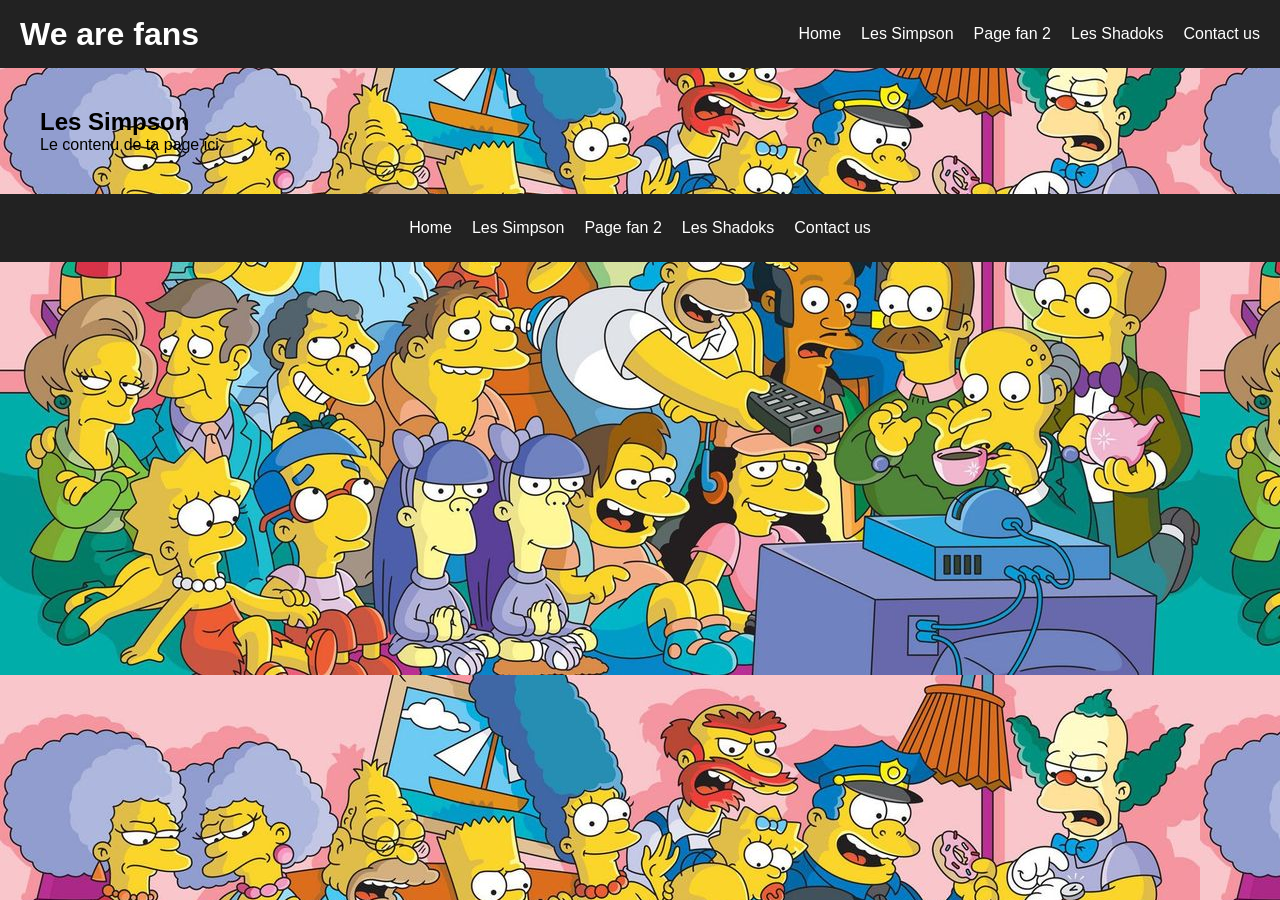
==== page-fan1/fansite1.html @ 645e931c "mise en place de ma fan page" ====
<!DOCTYPE html>
<html lang="fr">
<head>
    <meta charset="utf-8">
    <meta name="viewport" content="width=device-width, initial-scale=1">
    <title>Home | We are fans</title>
    <link rel="stylesheet" href="/css/styles.css">
    <link rel="stylesheet" href="./fansite1.css">
</head>
<body>
    <header class="my-header">
        <h1 class="logo">We are fans</h1>
        <input type="checkbox" id="menu-toggle" class="menu-toggle">
        <label for="menu-toggle" class="burger" aria-label="Ouvrir le menu">
            <span></span>
            <span></span>
            <span></span>
        </label>
        <nav class="my-nav">
            <ul>
                <li><a href="/index.html">Home</a></li>
                <li><a href="#">Les Simpson</a></li>
                <li><a href="/page-fan2/fansite2.html">Page fan 2</a></li>
                <li><a href="/page-fan3/fansite3.html">Les Shadoks</a></li>
                <li><a href="/pages/formulaire.html">Contact us</a></li>
            </ul>
        </nav>
    </header>
    <main>
        <section>
            <h2>Les Simpson</h2>
            <p>Le contenu de ta page ici.</p>
        </section>
    </main>
    <footer class="myfooter">
        <nav>
            <ul>
                <li><a href="/index.html">Home</a></li>
                <li><a href="#">Les Simpson</a></li>
                <li><a href="/page-fan2/fansite2.html">Page fan 2</a></li>
                <li><a href="/page-fan3/fansite3.html">Les Shadoks</a></li>
                <li><a href="/pages/formulaire.html">Contact us</a></li>
            </ul>
        </nav>
    </footer>
</body>
</html>
---- css/styles.css ----
* {
    margin: 0;
    padding: 0;
    box-sizing: border-box;
}

body {
    font-family: Arial, sans-serif;
    background-color: #f5f5f5;
}

ul {
    list-style: none;
}

a {
    text-decoration: none;
    color: white;
}

a:hover {
    color: orange;
}

header {
    position: sticky;   
    top: 0;
    background-color: #222;
    color: white;
    padding: 15px 20px;

    display: flex;                   
    justify-content: space-between;  
    align-items: center;             
    flex-wrap: wrap;                 
}

#menu-toggle {
    display: none;
}

.burger {
    cursor: pointer;   
}

.burger span {
    display: block;
    width: 30px;
    height: 3px;
    background-color: white;
    margin: 5px 0;
}

.my-nav {
    display: none;
    width: 100%;
}

.my-nav li {
    padding: 10px 0;
}

#menu-toggle:checked ~ .my-nav {
    display: block;
}

section {
    background-color: white;
    margin: 20px;
    padding: 20px;
}

.cartes {
    margin: 20px;
}
 
.carte {
    background-color: white;
    margin-bottom: 20px;   
}

.carte img {
    width: 100%;
    display: block;    
}
 
.carte h3, .carte p {
    padding: 10px 15px;
}

footer {
    background-color: #222;
    padding: 20px;
    text-align: center;
}

footer li {
    padding: 5px 0;
}

@media (min-width: 768px) {

    .burger {
        display: none;
    }

    .my-nav {
        display: block;
        width: auto;
    }

    .my-nav ul, footer ul {
        display: flex;
        gap: 20px;
    }

    footer ul {
        justify-content: center;
    }
}

@media (min-width: 1024px) {

    section {
        max-width: 1000px;
        margin: 40px auto;
    }
 
    .cartes {
        display: flex;
        gap: 20px;
        max-width: 1000px;
        margin: 40px auto;
    }
 
    .carte {
        flex: 1;
        margin-bottom: 0;
    }
}
---- page-fan1/fansite1.css ----
body {
    font-family: Arial, sans-serif;
    background-image: url('./images/background.jpg')
}

section {
    background-color: transparent;
    margin: 20px;
    padding: 20px;
    color: black;
}
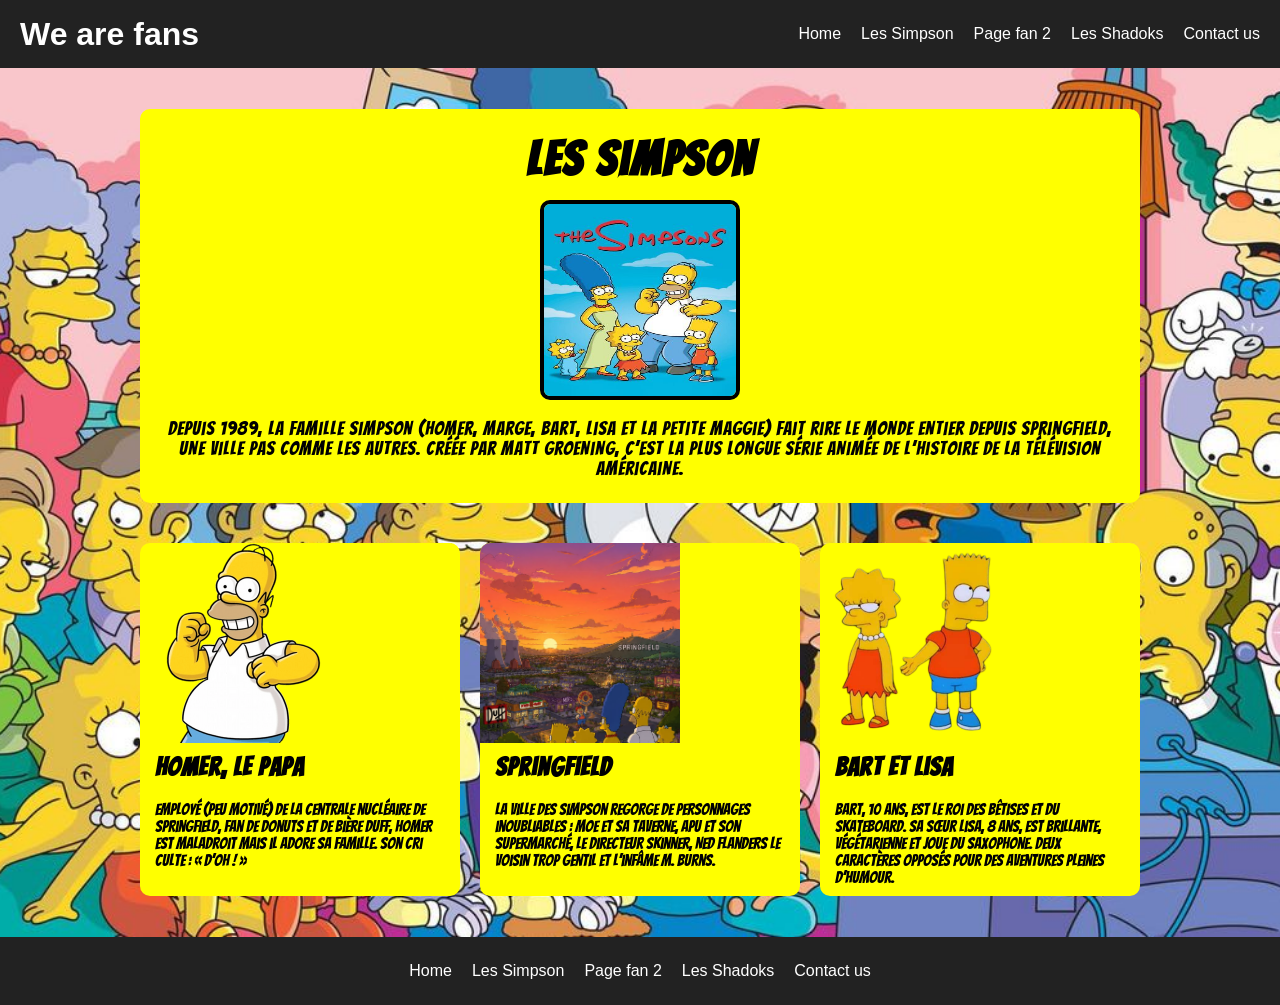
==== commit 3be15898: "implémentation de ma page" ====
--- a/page-fan1/fansite1.html
+++ b/page-fan1/fansite1.html
@@ -27,10 +27,30 @@
         </nav>
     </header>
     <main>
-        <section>
+        <section class="presentation">
             <h2>Les Simpson</h2>
-            <p>Le contenu de ta page ici.</p>
+            <img src="./images/famille-simpson.jpeg" alt="La famille Simpson réunie">
+            <p>Depuis 1989, la famille Simpson (Homer, Marge, Bart, Lisa et la petite Maggie) fait rire le monde entier depuis Springfield, une ville pas comme les autres. Créée par Matt Groening, c’est la plus longue série animée de l’histoire de la télévision américaine.</p>
         </section>
+ 
+        <!-- Les 3 blocs, même structure que la page index -->
+        <div class="cartes">
+            <article class="carte">
+                <img src="./images/homer.png" alt="Homer Simpson">
+                <h3>Homer, le papa</h3>
+                <p>Employé (peu motivé) de la centrale nucléaire de Springfield, fan de donuts et de bière Duff, Homer est maladroit mais il adore sa famille. Son cri culte : « D’oh ! »</p>
+            </article>
+            <article class="carte">
+                <img src="./images/springfield.jpg" alt="La ville de Springfield">
+                <h3>Springfield</h3>
+                <p>La ville des Simpson regorge de personnages inoubliables : Moe et sa taverne, Apu et son supermarché, le directeur Skinner, Ned Flanders le voisin trop gentil et l’infâme M. Burns.</p>
+            </article>
+            <article class="carte">
+                <img src="./images/bart-lisa.png" alt="Bart et Lisa Simpson">
+                <h3>Bart et Lisa</h3>
+                <p>Bart, 10 ans, est le roi des bêtises et du skateboard. Sa sœur Lisa, 8 ans, est brillante, végétarienne et joue du saxophone. Deux caractères opposés pour des aventures pleines d’humour.</p>
+            </article>
+        </div>
     </main>
     <footer class="myfooter">
         <nav>
--- a/css/styles.css
+++ b/css/styles.css
@@ -7,6 +7,13 @@
 body {
     font-family: Arial, sans-serif;
     background-color: #f5f5f5;
+    min-height: 100vh;
+    display: flex;
+    flex-direction: column;
+}
+
+main {
+    flex: 1; 
 }
 
 ul {
@@ -76,7 +83,8 @@
  
 .carte {
     background-color: white;
-    margin-bottom: 20px;   
+    margin-bottom: 20px;  
+    border-radius: 10px; 
 }
 
 .carte img {
--- a/page-fan1/fansite1.css
+++ b/page-fan1/fansite1.css
@@ -1,11 +1,60 @@
-body {
-    font-family: Arial, sans-serif;
-    background-image: url('./images/background.jpg')
+@import url('https://fonts.googleapis.com/css2?family=Bangers&display=swap');
+
+main {
+    font-family: 'Bangers', cursive;
+    background-image: url('./images/background.jpg');
+    background-position: center center;
+    background-size: cover;
+    padding: 1px 0;
 }
 
 section {
-    background-color: transparent;
-    margin: 20px;
+    border: 5px solid yellow;
+    border-radius: 10px;
+    background-color: yellow;
     padding: 20px;
     color: black;
+    text-align: center;
+}
+
+.presentation h2 {
+    font-size: 2.2rem;
+    letter-spacing: 2px;
+    margin-bottom: 15px;
+}
+
+.presentation img {
+    /*display: block;*/
+    width: 200px;
+    height: 200px;
+    margin: 0 auto 15px;
+    border: 4px solid black;
+    border-radius: 10px;
+}
+
+.presentation p {
+    font-size: 1.2rem;
+    letter-spacing: 1px;
+}
+
+.carte {
+    background-color: yellow;
+    overflow: hidden;
+}
+
+.carte img {
+    height: 200px;
+    width: 200px;
+    object-fit: cover;
+}
+
+.carte h3 {
+    font-size: 1.6rem;
+    letter-spacing: 1px;
+}
+
+@media (min-width: 768px) {
+    .presentation h2 {
+        font-size: 3rem;
+    }
 }
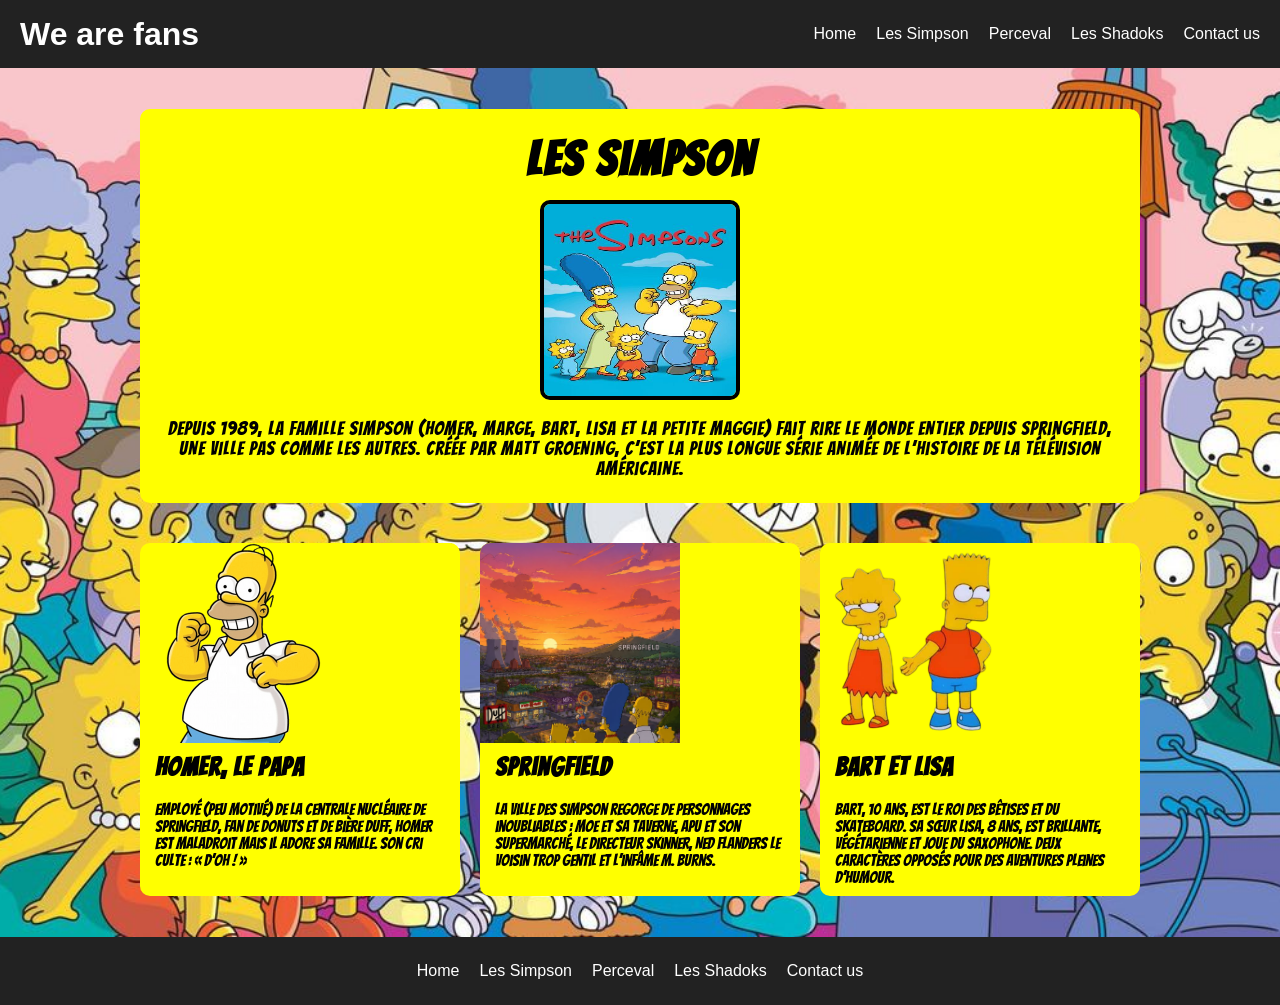
==== commit d0efbf52: "Modification du nommage de la barre de navigation" ====
--- a/page-fan1/fansite1.html
+++ b/page-fan1/fansite1.html
@@ -20,7 +20,7 @@
             <ul>
                 <li><a href="/index.html">Home</a></li>
                 <li><a href="#">Les Simpson</a></li>
-                <li><a href="/page-fan2/fansite2.html">Page fan 2</a></li>
+                <li><a href="/page-fan2/fansite2.html">Perceval</a></li>
                 <li><a href="/page-fan3/fansite3.html">Les Shadoks</a></li>
                 <li><a href="/pages/formulaire.html">Contact us</a></li>
             </ul>
@@ -57,7 +57,7 @@
             <ul>
                 <li><a href="/index.html">Home</a></li>
                 <li><a href="#">Les Simpson</a></li>
-                <li><a href="/page-fan2/fansite2.html">Page fan 2</a></li>
+                <li><a href="/page-fan2/fansite2.html">Perceval</a></li>
                 <li><a href="/page-fan3/fansite3.html">Les Shadoks</a></li>
                 <li><a href="/pages/formulaire.html">Contact us</a></li>
             </ul>
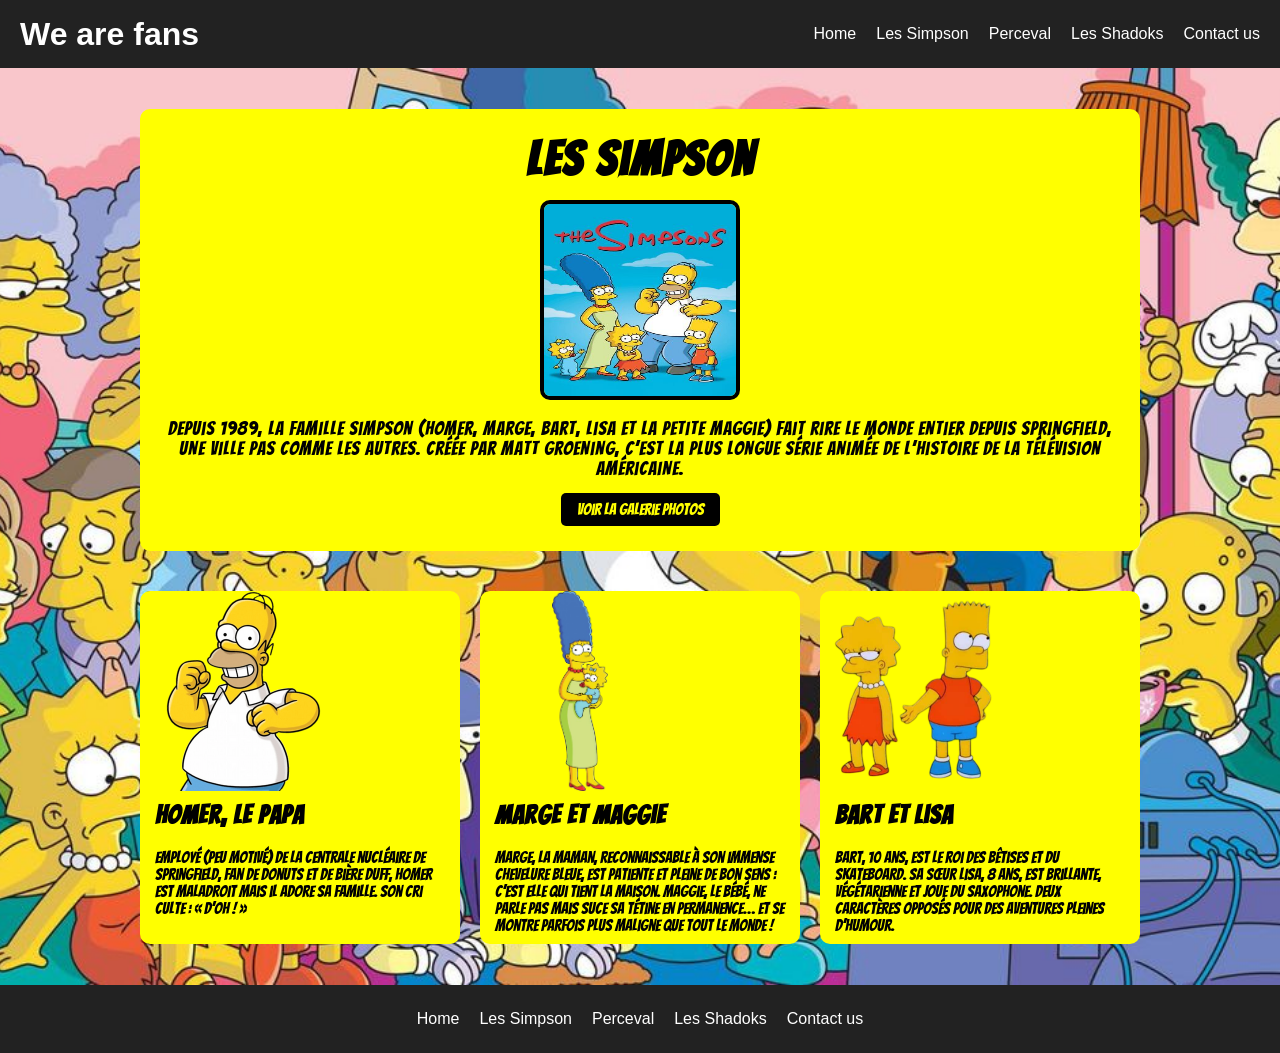
==== commit 1c4bb8a3: "Ajout d'une page avec photos" ====
--- a/page-fan1/fansite1.html
+++ b/page-fan1/fansite1.html
@@ -4,7 +4,7 @@
     <meta charset="utf-8">
     <meta name="viewport" content="width=device-width, initial-scale=1">
     <title>Home | We are fans</title>
-    <link rel="stylesheet" href="/css/styles.css">
+    <link rel="stylesheet" href="../css/styles.css">
     <link rel="stylesheet" href="./fansite1.css">
 </head>
 <body>
@@ -18,11 +18,11 @@
         </label>
         <nav class="my-nav">
             <ul>
-                <li><a href="/index.html">Home</a></li>
+                <li><a href="../index.html">Home</a></li>
                 <li><a href="#">Les Simpson</a></li>
-                <li><a href="/page-fan2/fansite2.html">Perceval</a></li>
-                <li><a href="/page-fan3/fansite3.html">Les Shadoks</a></li>
-                <li><a href="/pages/formulaire.html">Contact us</a></li>
+                <li><a href="../page-fan2/fansite2.html">Perceval</a></li>
+                <li><a href="../page-fan3/fansite3.html">Les Shadoks</a></li>
+                <li><a href="../pages/formulaire.html">Contact us</a></li>
             </ul>
         </nav>
     </header>
@@ -31,6 +31,7 @@
             <h2>Les Simpson</h2>
             <img src="./images/famille-simpson.jpeg" alt="La famille Simpson réunie">
             <p>Depuis 1989, la famille Simpson (Homer, Marge, Bart, Lisa et la petite Maggie) fait rire le monde entier depuis Springfield, une ville pas comme les autres. Créée par Matt Groening, c’est la plus longue série animée de l’histoire de la télévision américaine.</p>
+            <a href="./galerie.html" class="lien-galerie">Voir la galerie photos</a>
         </section>
  
         <!-- Les 3 blocs, même structure que la page index -->
@@ -41,9 +42,9 @@
                 <p>Employé (peu motivé) de la centrale nucléaire de Springfield, fan de donuts et de bière Duff, Homer est maladroit mais il adore sa famille. Son cri culte : « D’oh ! »</p>
             </article>
             <article class="carte">
-                <img src="./images/springfield.jpg" alt="La ville de Springfield">
-                <h3>Springfield</h3>
-                <p>La ville des Simpson regorge de personnages inoubliables : Moe et sa taverne, Apu et son supermarché, le directeur Skinner, Ned Flanders le voisin trop gentil et l’infâme M. Burns.</p>
+                <img class="img-entiere" src="./images/marge.png" alt="Marge et Maggie Simpson">
+                <h3>Marge et Maggie</h3>
+                <p>Marge, la maman, reconnaissable à son immense chevelure bleue, est patiente et pleine de bon sens : c’est elle qui tient la maison. Maggie, le bébé, ne parle pas mais suce sa tétine en permanence… et se montre parfois plus maligne que tout le monde !</p>
             </article>
             <article class="carte">
                 <img src="./images/bart-lisa.png" alt="Bart et Lisa Simpson">
@@ -55,11 +56,11 @@
     <footer class="myfooter">
         <nav>
             <ul>
-                <li><a href="/index.html">Home</a></li>
+                <li><a href="../index.html">Home</a></li>
                 <li><a href="#">Les Simpson</a></li>
-                <li><a href="/page-fan2/fansite2.html">Perceval</a></li>
-                <li><a href="/page-fan3/fansite3.html">Les Shadoks</a></li>
-                <li><a href="/pages/formulaire.html">Contact us</a></li>
+                <li><a href="../page-fan2/fansite2.html">Perceval</a></li>
+                <li><a href="../page-fan3/fansite3.html">Les Shadoks</a></li>
+                <li><a href="../pages/formulaire.html">Contact us</a></li>
             </ul>
         </nav>
     </footer>
--- a/page-fan1/fansite1.css
+++ b/page-fan1/fansite1.css
@@ -53,6 +53,20 @@
     letter-spacing: 1px;
 }
 
+.lien-galerie {
+    display: inline-block;
+    margin-top: 15px;
+    padding: 8px 16px;
+    background-color: black;
+    color: yellow;
+    border-radius: 5px;
+}
+
+/* Image affichée en entier dans la carte (sans être coupée) */
+.carte .img-entiere {
+    object-fit: contain;
+}
+
 @media (min-width: 768px) {
     .presentation h2 {
         font-size: 3rem;
